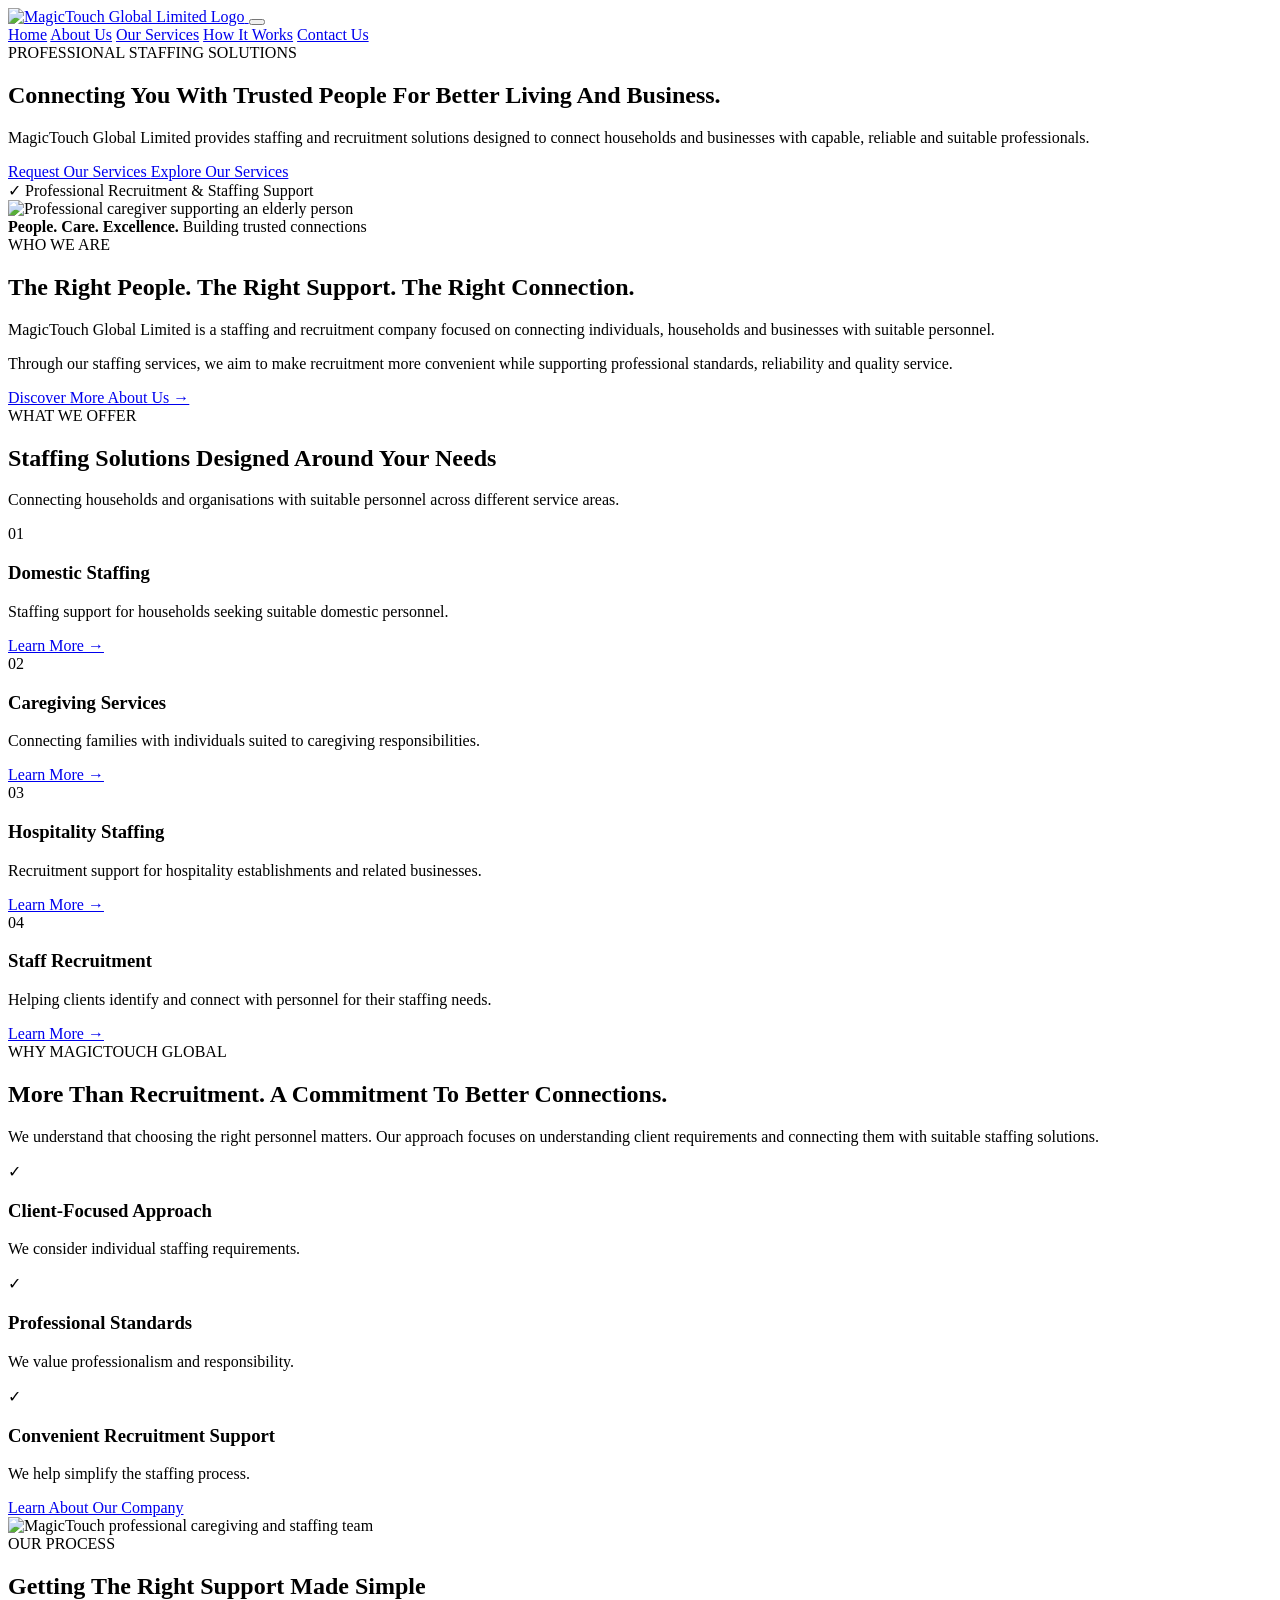
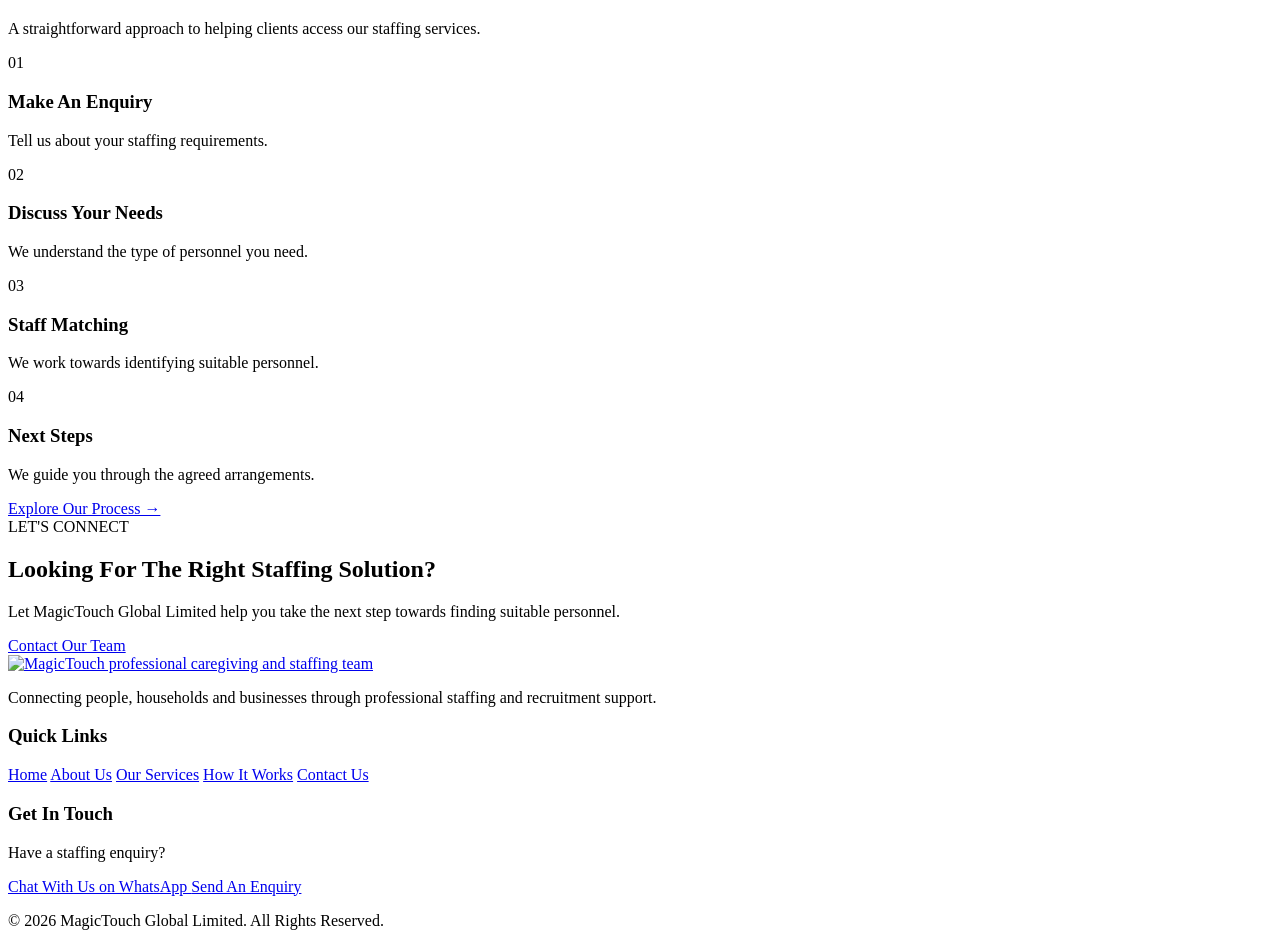
==== index.html @ 005cb858 "create index.html" ====
<!DOCTYPE html>
<html lang="en">
<head>
    <meta charset="UTF-8">
    <meta name="viewport" content="width=device-width, initial-scale=1.0">

    <meta name="description" content="MagicTouch Global Limited provides professional hospitality staffing, caregiving and domestic staffing recruitment solutions.">

    <meta name="theme-color" content="#24103D">

    <title>MagicTouch Global Limited | Professional Staffing Solutions</title>

    <link rel="stylesheet" href="css/style.css">

    <script src="js/main.js" defer></script>
</head>

<body>

    <!-- HEADER -->
    <header class="site-header">
        <div class="container header-container">

            <a href="index.html" class="logo">
    <img
        src="assets/logo/289.png"
        alt="MagicTouch Global Limited Logo"
    >
            </a>
            <button class="menu-toggle"
                    id="menu-toggle"
                    aria-label="Open navigation"
                    aria-expanded="false">
                <span></span>
                <span></span>
                <span></span>
            </button>

            <nav class="main-nav" id="main-nav">
                <a href="index.html" class="active">Home</a>
                <a href="about.html">About Us</a>
                <a href="services.html">Our Services</a>
                <a href="how-it-works.html">How It Works</a>
                <a href="contact.html" class="nav-cta">Contact Us</a>
            </nav>

        </div>
    </header>


    <main>

        <!-- HERO SECTION -->
        <section class="hero">
            <div class="container hero-container">

                <div class="hero-content">

                    <span class="eyebrow">
                        PROFESSIONAL STAFFING SOLUTIONS
                    </span>

                    <h1>
                        Connecting You With
                        <span>Trusted People</span>
                        For Better Living And Business.
                    </h1>

                    <p>
                        MagicTouch Global Limited provides staffing and
                        recruitment solutions designed to connect households
                        and businesses with capable, reliable and suitable
                        professionals.
                    </p>

                    <div class="hero-actions">
                        <a href="contact.html" class="btn btn-primary">
                            Request Our Services
                        </a>

                        <a href="services.html" class="btn btn-outline">
                            Explore Our Services
                        </a>
                    </div>

                    <div class="hero-note">
                        <span class="note-icon">✓</span>
                        Professional Recruitment & Staffing Support
                    </div>

                </div>

                <div class="hero-image">
                    <img
    src="assets/images/professional-service.png"
    alt="Professional caregiver supporting an elderly person"
>
                    <div class="hero-image-label">
                        <strong>People. Care. Excellence.</strong>
                        <span>Building trusted connections</span>
                    </div>
                </div>

            </div>
        </section>


        <!-- INTRODUCTION -->
        <section class="section intro-section">
            <div class="container intro-grid">

                <div class="intro-heading">
                    <span class="section-label">WHO WE ARE</span>

                    <h2>
                        The Right People.
                        The Right Support.
                        The Right Connection.
                    </h2>
                </div>

                <div class="intro-content">

                    <p>
                        MagicTouch Global Limited is a staffing and
                        recruitment company focused on connecting individuals,
                        households and businesses with suitable personnel.
                    </p>

                    <p>
                        Through our staffing services, we aim to make
                        recruitment more convenient while supporting
                        professional standards, reliability and quality service.
                    </p>

                    <a href="about.html" class="text-link">
                        Discover More About Us →
                    </a>

                </div>

            </div>
        </section>


        <!-- SERVICES -->
        <section class="section services-section">
            <div class="container">

                <div class="section-heading">
                    <span class="section-label">WHAT WE OFFER</span>

                    <h2>
                        Staffing Solutions
                        Designed Around Your Needs
                    </h2>

                    <p>
                        Connecting households and organisations with
                        suitable personnel across different service areas.
                    </p>
                </div>

                <div class="services-grid">

                    <article class="service-card">
                        <div class="service-icon">01</div>

                        <h3>Domestic Staffing</h3>

                        <p>
                            Staffing support for households seeking
                            suitable domestic personnel.
                        </p>

                        <a href="services.html">Learn More →</a>
                    </article>

                    <article class="service-card">
                        <div class="service-icon">02</div>

                        <h3>Caregiving Services</h3>

                        <p>
                            Connecting families with individuals
                            suited to caregiving responsibilities.
                        </p>

                        <a href="services.html">Learn More →</a>
                    </article>

                    <article class="service-card">
                        <div class="service-icon">03</div>

                        <h3>Hospitality Staffing</h3>

                        <p>
                            Recruitment support for hospitality
                            establishments and related businesses.
                        </p>

                        <a href="services.html">Learn More →</a>
                    </article>

                    <article class="service-card">
                        <div class="service-icon">04</div>

                        <h3>Staff Recruitment</h3>

                        <p>
                            Helping clients identify and connect
                            with personnel for their staffing needs.
                        </p>

                        <a href="services.html">Learn More →</a>
                    </article>

                </div>

            </div>
        </section>


        <!-- WHY CHOOSE US -->
        <section class="section why-section">
            <div class="container why-grid">

                <div class="why-content">
                    <span class="section-label">WHY MAGICTOUCH GLOBAL</span>

                    <h2>
                        More Than Recruitment.
                        A Commitment To Better Connections.
                    </h2>

                    <p>
                        We understand that choosing the right personnel
                        matters. Our approach focuses on understanding
                        client requirements and connecting them with
                        suitable staffing solutions.
                    </p>

                    <div class="why-points">

                        <div class="why-point">
                            <span>✓</span>
                            <div>
                                <h3>Client-Focused Approach</h3>
                                <p>We consider individual staffing requirements.</p>
                            </div>
                        </div>

                        <div class="why-point">
                            <span>✓</span>
                            <div>
                                <h3>Professional Standards</h3>
                                <p>We value professionalism and responsibility.</p>
                            </div>
                        </div>

                        <div class="why-point">
                            <span>✓</span>
                            <div>
                                <h3>Convenient Recruitment Support</h3>
                                <p>We help simplify the staffing process.</p>
                            </div>
                        </div>

                    </div>

                    <a href="about.html" class="btn btn-primary">
                        Learn About Our Company
                    </a>

                </div>

                <div class="why-image">
                    <img
    src="assets/images/home-professional-team.png"
    alt="MagicTouch professional caregiving and staffing team"
    class="professional-service-image"
>
                </div>

            </div>
        </section>


        <!-- HOW IT WORKS -->
        <section class="section process-section">
            <div class="container">

                <div class="section-heading">
                    <span class="section-label">OUR PROCESS</span>

                    <h2>Getting The Right Support Made Simple</h2>

                    <p>
                        A straightforward approach to helping clients
                        access our staffing services.
                    </p>
                </div>

                <div class="process-grid">

                    <div class="process-card">
                        <span>01</span>
                        <h3>Make An Enquiry</h3>
                        <p>Tell us about your staffing requirements.</p>
                    </div>

                    <div class="process-card">
                        <span>02</span>
                        <h3>Discuss Your Needs</h3>
                        <p>We understand the type of personnel you need.</p>
                    </div>

                    <div class="process-card">
                        <span>03</span>
                        <h3>Staff Matching</h3>
                        <p>We work towards identifying suitable personnel.</p>
                    </div>

                    <div class="process-card">
                        <span>04</span>
                        <h3>Next Steps</h3>
                        <p>We guide you through the agreed arrangements.</p>
                    </div>

                </div>

                <div class="process-action">
                    <a href="how-it-works.html" class="text-link">
                        Explore Our Process →
                    </a>
                </div>

            </div>
        </section>


        <!-- CALL TO ACTION -->
        <section class="cta-section">
            <div class="container cta-content">

                <span class="section-label">LET'S CONNECT</span>

                <h2>
                    Looking For The Right Staffing Solution?
                </h2>

                <p>
                    Let MagicTouch Global Limited help you take
                    the next step towards finding suitable personnel.
                </p>

                <a href="contact.html" class="btn btn-gold">
                    Contact Our Team
                </a>

            </div>
        </section>

    </main>


    <!-- FOOTER -->
<footer class="site-footer">

    <div class="container footer-grid">

        <div class="footer-brand">

            <a href="index.html" class="logo footer-logo">
<img
    src="assets/images/home-professional-team.png"
    alt="MagicTouch professional caregiving and staffing team"
    class="professional-service-image"
>
                
            </a>

            <p>
                Connecting people, households and businesses
                through professional staffing and recruitment support.
            </p>

        </div>

        <div class="footer-links">
            <h3>Quick Links</h3>
            <a href="index.html">Home</a>
            <a href="about.html">About Us</a>
            <a href="services.html">Our Services</a>
            <a href="how-it-works.html">How It Works</a>
            <a href="contact.html">Contact Us</a>
        </div>

        <div class="footer-contact">
            <h3>Get In Touch</h3>

            <p>Have a staffing enquiry?</p>

            <a href="https://wa.me/2349018751587"
               target="_blank"
               rel="noopener noreferrer">
                Chat With Us on WhatsApp
            </a>

            <a href="contact.html">Send An Enquiry</a>
        </div>

    </div>

    <div class="footer-bottom">
        <div class="container">
            <p>
                © <span id="year">2026</span>
                MagicTouch Global Limited.
                All Rights Reserved.
            </p>
        </div>
    </div>

</footer>


</body>
</html>
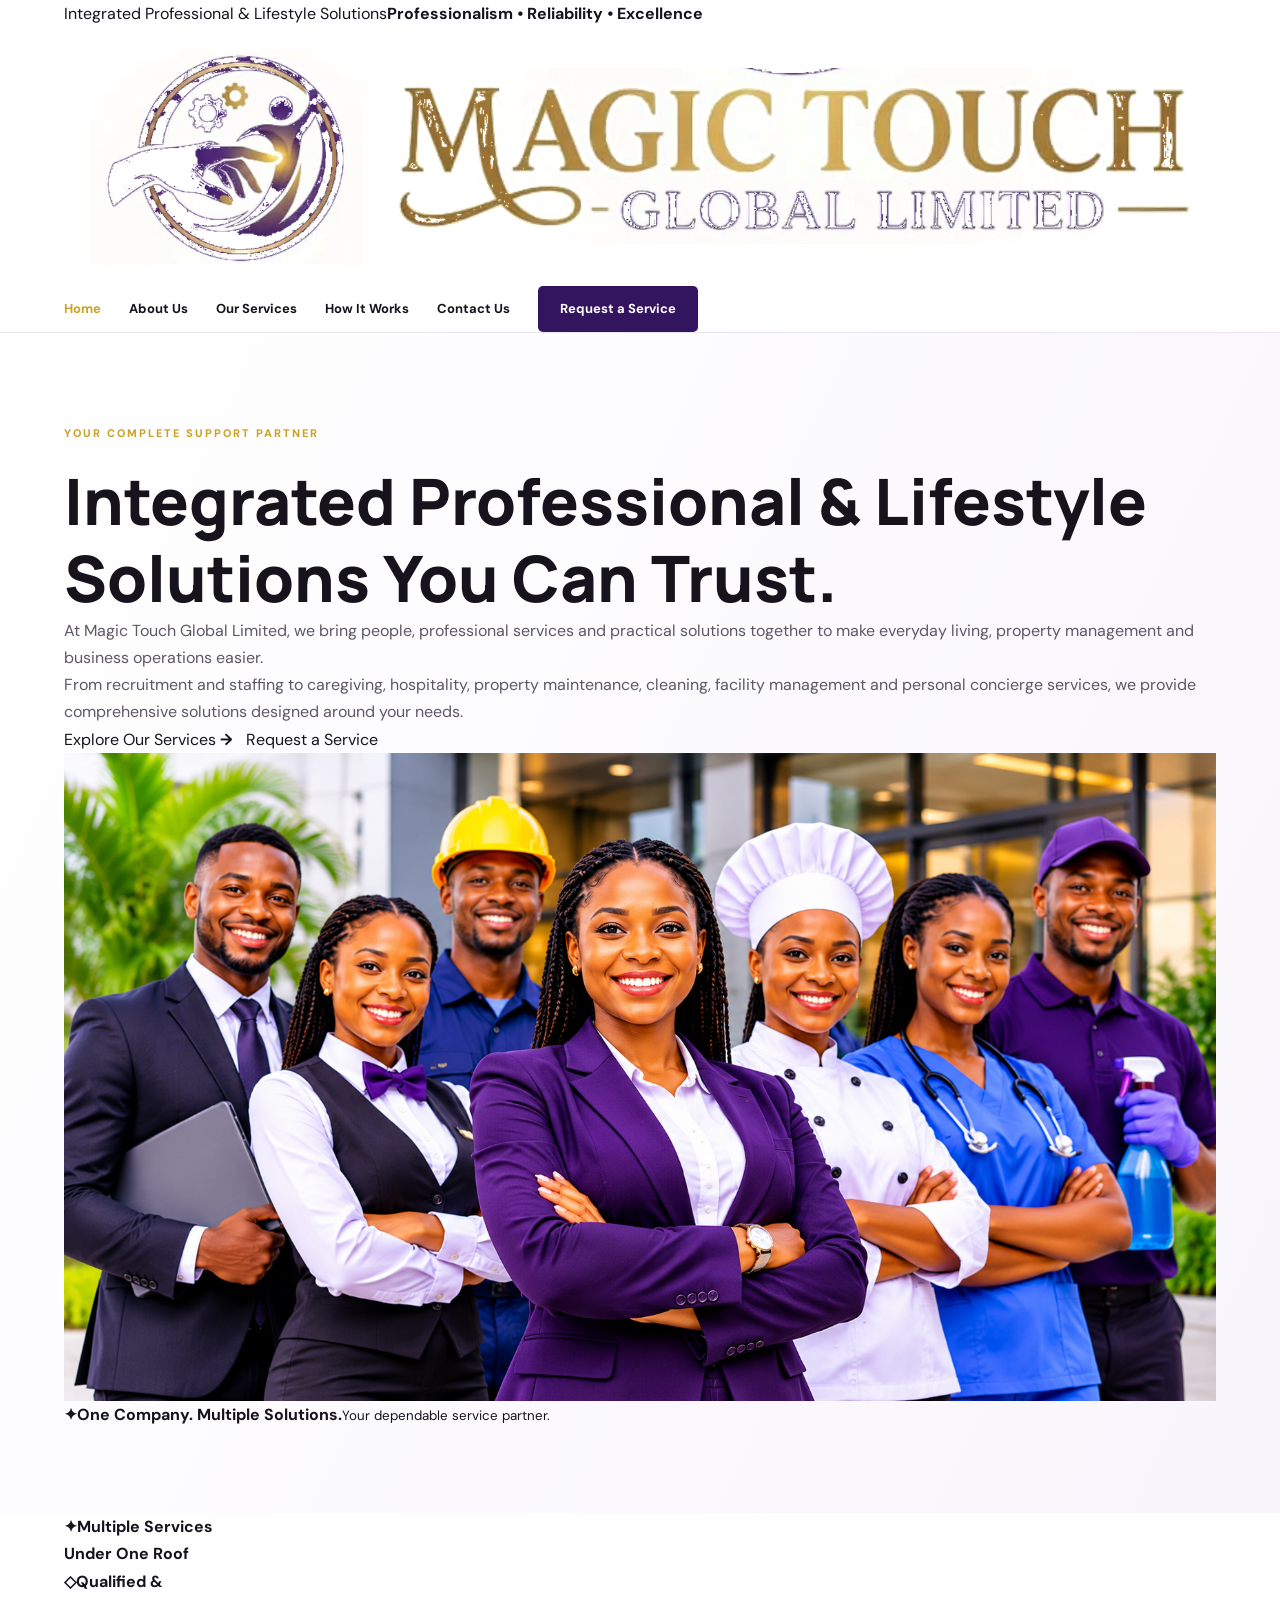
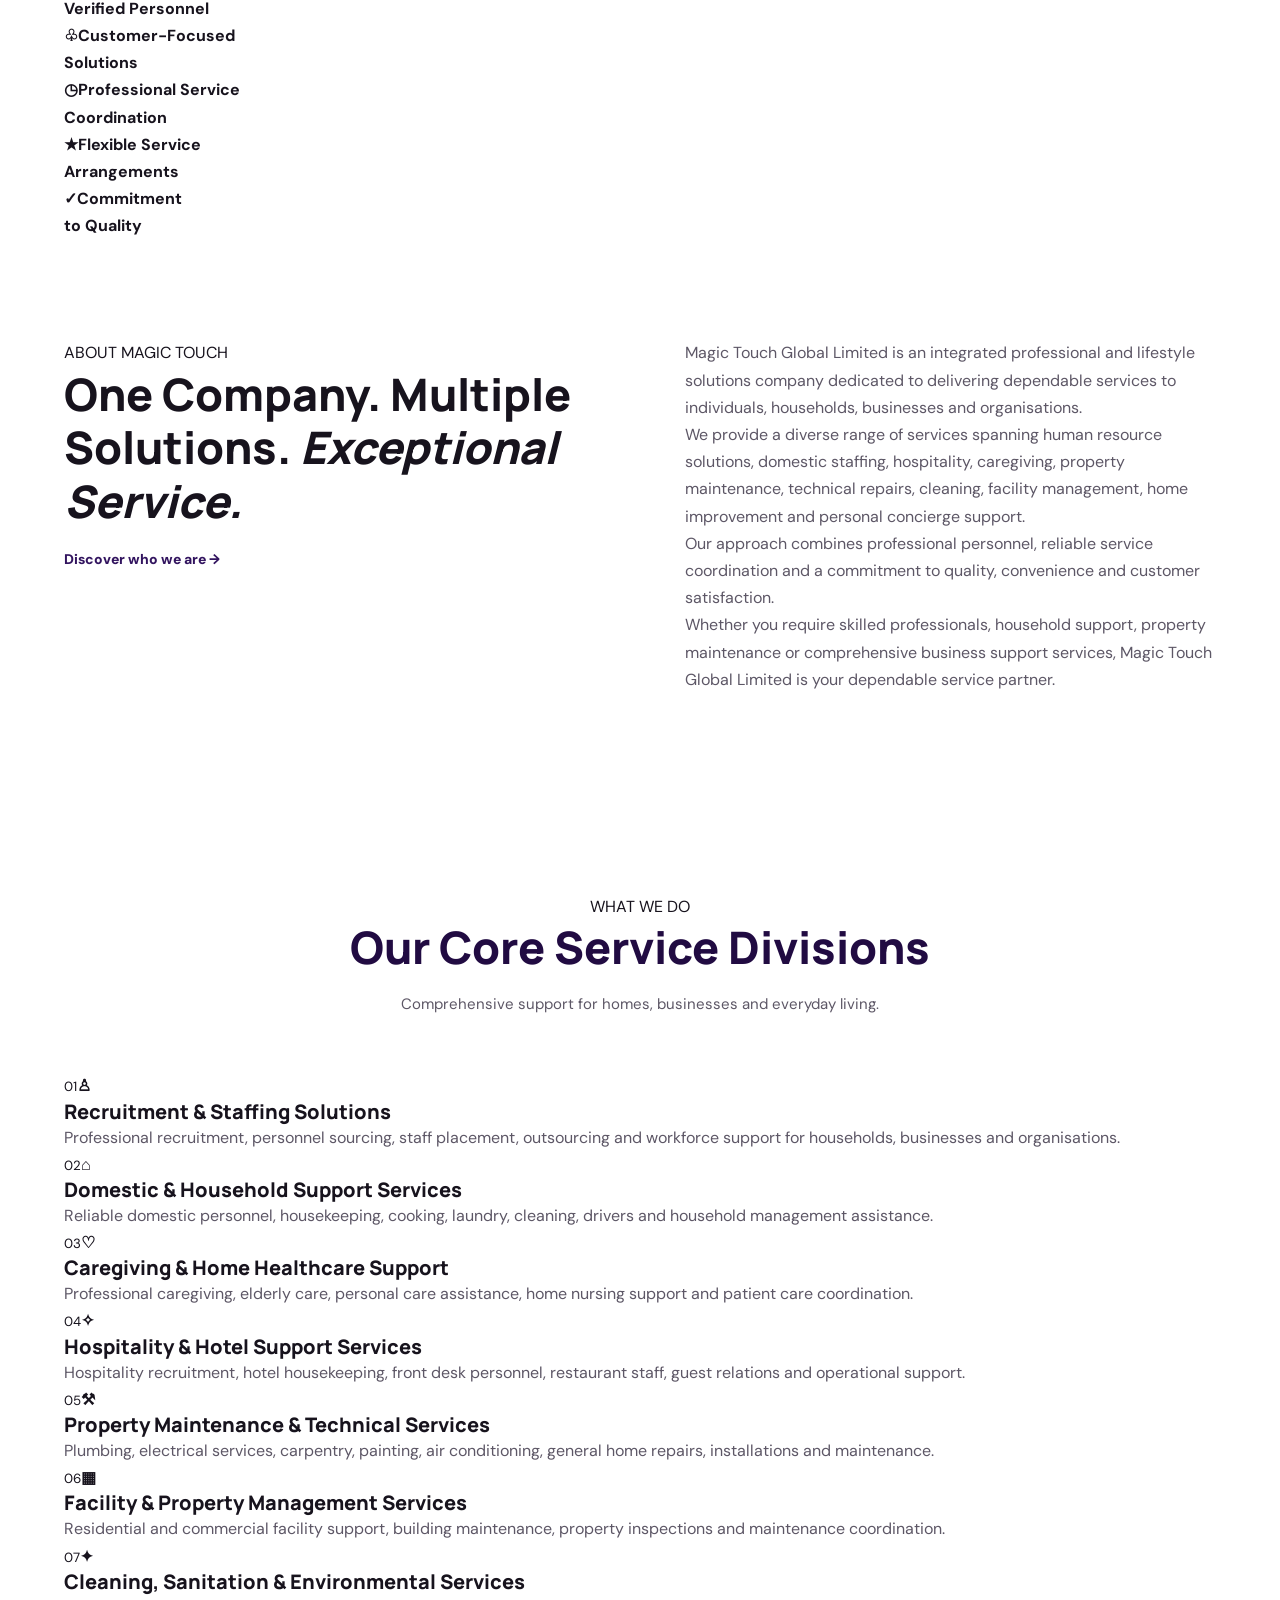
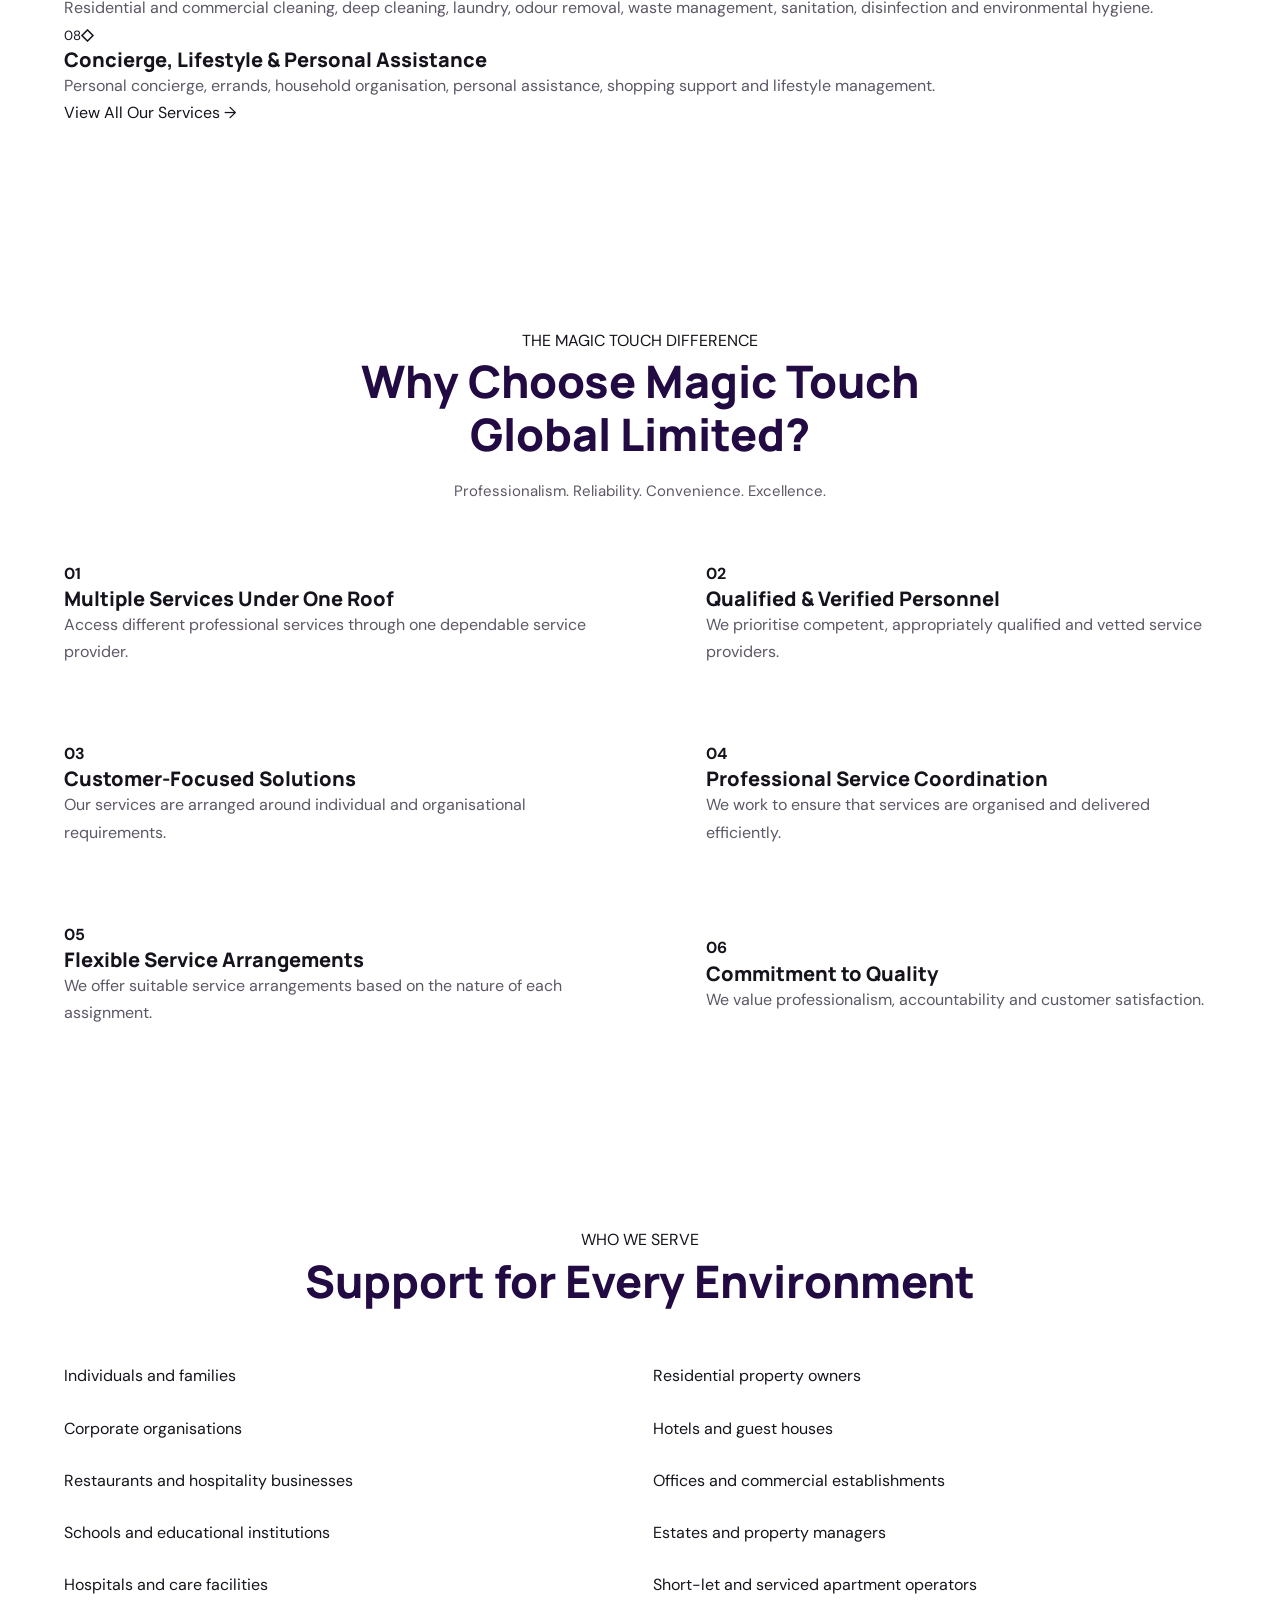
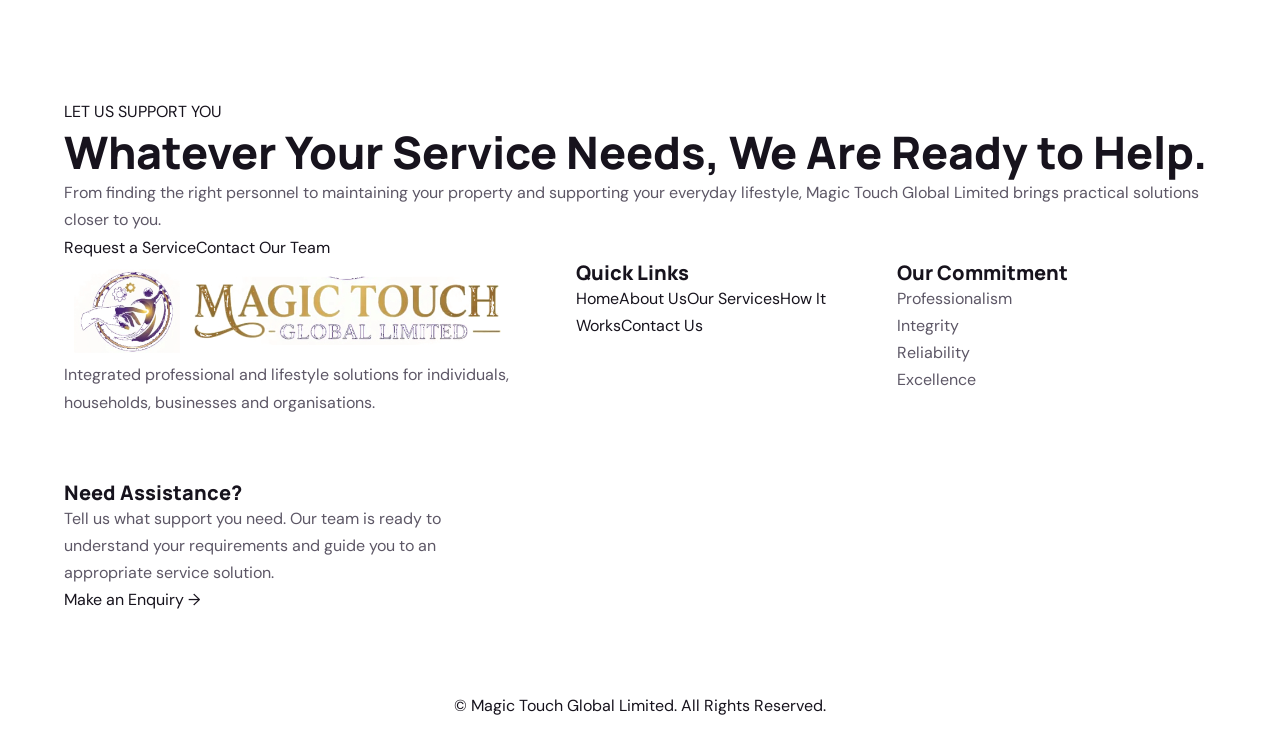
==== commit 0a5735b4: "Add files via upload" ====
--- a/index.html
+++ b/index.html
@@ -1,430 +1,82 @@
-
 <!DOCTYPE html>
 <html lang="en">
 <head>
-    <meta charset="UTF-8">
-    <meta name="viewport" content="width=device-width, initial-scale=1.0">
-
-    <meta name="description" content="MagicTouch Global Limited provides professional hospitality staffing, caregiving and domestic staffing recruitment solutions.">
-
-    <meta name="theme-color" content="#24103D">
-
-    <title>MagicTouch Global Limited | Professional Staffing Solutions</title>
-
-    <link rel="stylesheet" href="css/style.css">
-
-    <script src="js/main.js" defer></script>
+<meta charset="UTF-8">
+<meta name="viewport" content="width=device-width, initial-scale=1.0">
+<meta name="theme-color" content="#24103D">
+<meta name="description" content="Magic Touch Global Limited provides integrated professional and lifestyle solutions for homes, businesses and organisations.">
+<title>Magic Touch Global Limited | Professional & Lifestyle Solutions</title>
+<link rel="preconnect" href="https://fonts.googleapis.com">
+<link rel="preconnect" href="https://fonts.gstatic.com" crossorigin>
+<link href="https://fonts.googleapis.com/css2?family=DM+Sans:wght@400;500;600;700;800&family=Manrope:wght@400;500;600;700;800&display=swap" rel="stylesheet">
+<link rel="stylesheet" href="css/style.css">
+<script src="js/main.js" defer></script>
 </head>
-
 <body>
-
-    <!-- HEADER -->
-    <header class="site-header">
-        <div class="container header-container">
-
-            <a href="index.html" class="logo">
-    <img
-        src="assets/logo/289.png"
-        alt="MagicTouch Global Limited Logo"
-    >
-            </a>
-            <button class="menu-toggle"
-                    id="menu-toggle"
-                    aria-label="Open navigation"
-                    aria-expanded="false">
-                <span></span>
-                <span></span>
-                <span></span>
-            </button>
-
-            <nav class="main-nav" id="main-nav">
-                <a href="index.html" class="active">Home</a>
-                <a href="about.html">About Us</a>
-                <a href="services.html">Our Services</a>
-                <a href="how-it-works.html">How It Works</a>
-                <a href="contact.html" class="nav-cta">Contact Us</a>
-            </nav>
-
-        </div>
-    </header>
-
-
-    <main>
-
-        <!-- HERO SECTION -->
-        <section class="hero">
-            <div class="container hero-container">
-
-                <div class="hero-content">
-
-                    <span class="eyebrow">
-                        PROFESSIONAL STAFFING SOLUTIONS
-                    </span>
-
-                    <h1>
-                        Connecting You With
-                        <span>Trusted People</span>
-                        For Better Living And Business.
-                    </h1>
-
-                    <p>
-                        MagicTouch Global Limited provides staffing and
-                        recruitment solutions designed to connect households
-                        and businesses with capable, reliable and suitable
-                        professionals.
-                    </p>
-
-                    <div class="hero-actions">
-                        <a href="contact.html" class="btn btn-primary">
-                            Request Our Services
-                        </a>
-
-                        <a href="services.html" class="btn btn-outline">
-                            Explore Our Services
-                        </a>
-                    </div>
-
-                    <div class="hero-note">
-                        <span class="note-icon">✓</span>
-                        Professional Recruitment & Staffing Support
-                    </div>
-
-                </div>
-
-                <div class="hero-image">
-                    <img
-    src="assets/images/professional-service.png"
-    alt="Professional caregiver supporting an elderly person"
->
-                    <div class="hero-image-label">
-                        <strong>People. Care. Excellence.</strong>
-                        <span>Building trusted connections</span>
-                    </div>
-                </div>
-
-            </div>
-        </section>
-
-
-        <!-- INTRODUCTION -->
-        <section class="section intro-section">
-            <div class="container intro-grid">
-
-                <div class="intro-heading">
-                    <span class="section-label">WHO WE ARE</span>
-
-                    <h2>
-                        The Right People.
-                        The Right Support.
-                        The Right Connection.
-                    </h2>
-                </div>
-
-                <div class="intro-content">
-
-                    <p>
-                        MagicTouch Global Limited is a staffing and
-                        recruitment company focused on connecting individuals,
-                        households and businesses with suitable personnel.
-                    </p>
-
-                    <p>
-                        Through our staffing services, we aim to make
-                        recruitment more convenient while supporting
-                        professional standards, reliability and quality service.
-                    </p>
-
-                    <a href="about.html" class="text-link">
-                        Discover More About Us →
-                    </a>
-
-                </div>
-
-            </div>
-        </section>
-
-
-        <!-- SERVICES -->
-        <section class="section services-section">
-            <div class="container">
-
-                <div class="section-heading">
-                    <span class="section-label">WHAT WE OFFER</span>
-
-                    <h2>
-                        Staffing Solutions
-                        Designed Around Your Needs
-                    </h2>
-
-                    <p>
-                        Connecting households and organisations with
-                        suitable personnel across different service areas.
-                    </p>
-                </div>
-
-                <div class="services-grid">
-
-                    <article class="service-card">
-                        <div class="service-icon">01</div>
-
-                        <h3>Domestic Staffing</h3>
-
-                        <p>
-                            Staffing support for households seeking
-                            suitable domestic personnel.
-                        </p>
-
-                        <a href="services.html">Learn More →</a>
-                    </article>
-
-                    <article class="service-card">
-                        <div class="service-icon">02</div>
-
-                        <h3>Caregiving Services</h3>
-
-                        <p>
-                            Connecting families with individuals
-                            suited to caregiving responsibilities.
-                        </p>
-
-                        <a href="services.html">Learn More →</a>
-                    </article>
-
-                    <article class="service-card">
-                        <div class="service-icon">03</div>
-
-                        <h3>Hospitality Staffing</h3>
-
-                        <p>
-                            Recruitment support for hospitality
-                            establishments and related businesses.
-                        </p>
-
-                        <a href="services.html">Learn More →</a>
-                    </article>
-
-                    <article class="service-card">
-                        <div class="service-icon">04</div>
-
-                        <h3>Staff Recruitment</h3>
-
-                        <p>
-                            Helping clients identify and connect
-                            with personnel for their staffing needs.
-                        </p>
-
-                        <a href="services.html">Learn More →</a>
-                    </article>
-
-                </div>
-
-            </div>
-        </section>
-
-
-        <!-- WHY CHOOSE US -->
-        <section class="section why-section">
-            <div class="container why-grid">
-
-                <div class="why-content">
-                    <span class="section-label">WHY MAGICTOUCH GLOBAL</span>
-
-                    <h2>
-                        More Than Recruitment.
-                        A Commitment To Better Connections.
-                    </h2>
-
-                    <p>
-                        We understand that choosing the right personnel
-                        matters. Our approach focuses on understanding
-                        client requirements and connecting them with
-                        suitable staffing solutions.
-                    </p>
-
-                    <div class="why-points">
-
-                        <div class="why-point">
-                            <span>✓</span>
-                            <div>
-                                <h3>Client-Focused Approach</h3>
-                                <p>We consider individual staffing requirements.</p>
-                            </div>
-                        </div>
-
-                        <div class="why-point">
-                            <span>✓</span>
-                            <div>
-                                <h3>Professional Standards</h3>
-                                <p>We value professionalism and responsibility.</p>
-                            </div>
-                        </div>
-
-                        <div class="why-point">
-                            <span>✓</span>
-                            <div>
-                                <h3>Convenient Recruitment Support</h3>
-                                <p>We help simplify the staffing process.</p>
-                            </div>
-                        </div>
-
-                    </div>
-
-                    <a href="about.html" class="btn btn-primary">
-                        Learn About Our Company
-                    </a>
-
-                </div>
-
-                <div class="why-image">
-                    <img
-    src="assets/images/home-professional-team.png"
-    alt="MagicTouch professional caregiving and staffing team"
-    class="professional-service-image"
->
-                </div>
-
-            </div>
-        </section>
-
-
-        <!-- HOW IT WORKS -->
-        <section class="section process-section">
-            <div class="container">
-
-                <div class="section-heading">
-                    <span class="section-label">OUR PROCESS</span>
-
-                    <h2>Getting The Right Support Made Simple</h2>
-
-                    <p>
-                        A straightforward approach to helping clients
-                        access our staffing services.
-                    </p>
-                </div>
-
-                <div class="process-grid">
-
-                    <div class="process-card">
-                        <span>01</span>
-                        <h3>Make An Enquiry</h3>
-                        <p>Tell us about your staffing requirements.</p>
-                    </div>
-
-                    <div class="process-card">
-                        <span>02</span>
-                        <h3>Discuss Your Needs</h3>
-                        <p>We understand the type of personnel you need.</p>
-                    </div>
-
-                    <div class="process-card">
-                        <span>03</span>
-                        <h3>Staff Matching</h3>
-                        <p>We work towards identifying suitable personnel.</p>
-                    </div>
-
-                    <div class="process-card">
-                        <span>04</span>
-                        <h3>Next Steps</h3>
-                        <p>We guide you through the agreed arrangements.</p>
-                    </div>
-
-                </div>
-
-                <div class="process-action">
-                    <a href="how-it-works.html" class="text-link">
-                        Explore Our Process →
-                    </a>
-                </div>
-
-            </div>
-        </section>
-
-
-        <!-- CALL TO ACTION -->
-        <section class="cta-section">
-            <div class="container cta-content">
-
-                <span class="section-label">LET'S CONNECT</span>
-
-                <h2>
-                    Looking For The Right Staffing Solution?
-                </h2>
-
-                <p>
-                    Let MagicTouch Global Limited help you take
-                    the next step towards finding suitable personnel.
-                </p>
-
-                <a href="contact.html" class="btn btn-gold">
-                    Contact Our Team
-                </a>
-
-            </div>
-        </section>
-
-    </main>
-
-
-    <!-- FOOTER -->
-<footer class="site-footer">
-
-    <div class="container footer-grid">
-
-        <div class="footer-brand">
-
-            <a href="index.html" class="logo footer-logo">
-<img
-    src="assets/images/home-professional-team.png"
-    alt="MagicTouch professional caregiving and staffing team"
-    class="professional-service-image"
->
-                
-            </a>
-
-            <p>
-                Connecting people, households and businesses
-                through professional staffing and recruitment support.
-            </p>
-
-        </div>
-
-        <div class="footer-links">
-            <h3>Quick Links</h3>
-            <a href="index.html">Home</a>
-            <a href="about.html">About Us</a>
-            <a href="services.html">Our Services</a>
-            <a href="how-it-works.html">How It Works</a>
-            <a href="contact.html">Contact Us</a>
-        </div>
-
-        <div class="footer-contact">
-            <h3>Get In Touch</h3>
-
-            <p>Have a staffing enquiry?</p>
-
-            <a href="https://wa.me/2349018751587"
-               target="_blank"
-               rel="noopener noreferrer">
-                Chat With Us on WhatsApp
-            </a>
-
-            <a href="contact.html">Send An Enquiry</a>
-        </div>
-
-    </div>
-
-    <div class="footer-bottom">
-        <div class="container">
-            <p>
-                © <span id="year">2026</span>
-                MagicTouch Global Limited.
-                All Rights Reserved.
-            </p>
-        </div>
-    </div>
-
-</footer>
-
-
-</body>
-</html>
+<div class="top-bar"><div class="container top-inner"><span>Integrated Professional &amp; Lifestyle Solutions</span><strong>Professionalism <i>•</i> Reliability <i>•</i> Excellence</strong></div></div>
+<header class="site-header">
+  <div class="container header-inner">
+    <a class="brand" href="index.html"><img src="assets/logo/magictouch-horizontal-logo.png" alt="Magic Touch Global Limited"></a>
+    <button class="menu-toggle" id="menu-toggle" type="button" aria-label="Open navigation" aria-expanded="false" aria-controls="main-nav"><span></span><span></span><span></span></button>
+    <nav class="main-nav" id="main-nav" aria-label="Main navigation">
+      <a class="active" href="index.html">Home</a><a href="about.html">About Us</a><a href="services.html">Our Services</a><a href="how-it-works.html">How It Works</a><a href="contact.html">Contact Us</a><a class="nav-cta" href="contact.html">Request a Service</a>
+    </nav>
+  </div>
+</header>
+<main>
+<section class="hero"><div class="container hero-grid">
+  <div class="hero-copy">
+    <span class="eyebrow">YOUR COMPLETE SUPPORT PARTNER</span>
+    <h1>Integrated Professional &amp; Lifestyle <span>Solutions You Can Trust.</span></h1>
+    <p>At Magic Touch Global Limited, we bring people, professional services and practical solutions together to make everyday living, property management and business operations easier.</p>
+    <p>From recruitment and staffing to caregiving, hospitality, property maintenance, cleaning, facility management and personal concierge services, we provide comprehensive solutions designed around your needs.</p>
+    <div class="hero-actions"><a class="button primary" href="services.html">Explore Our Services <b>→</b></a><a class="button outline" href="contact.html">Request a Service</a></div>
+  </div>
+  <div class="hero-photo"><img src="assets/images/hero-team.png" alt="Professional team representing Magic Touch Global Limited"><div class="photo-label"><b>✦</b><span><strong>One Company. Multiple Solutions.</strong><small>Your dependable service partner.</small></span></div></div>
+</div></section>
+<section class="benefits"><div class="container benefits-grid">
+  <div><b>✦</b><strong>Multiple Services<br>Under One Roof</strong></div><div><b>◇</b><strong>Qualified &amp;<br>Verified Personnel</strong></div><div><b>♧</b><strong>Customer-Focused<br>Solutions</strong></div><div><b>◷</b><strong>Professional Service<br>Coordination</strong></div><div><b>★</b><strong>Flexible Service<br>Arrangements</strong></div><div><b>✓</b><strong>Commitment<br>to Quality</strong></div>
+</div></section>
+<section class="section intro"><div class="container intro-grid">
+  <div><span class="kicker">ABOUT MAGIC TOUCH</span><h2>One Company. Multiple Solutions. <em>Exceptional Service.</em></h2><a class="text-link" href="about.html">Discover who we are →</a></div>
+  <div class="intro-copy">
+    <p>Magic Touch Global Limited is an integrated professional and lifestyle solutions company dedicated to delivering dependable services to individuals, households, businesses and organisations.</p>
+    <p>We provide a diverse range of services spanning human resource solutions, domestic staffing, hospitality, caregiving, property maintenance, technical repairs, cleaning, facility management, home improvement and personal concierge support.</p>
+    <p>Our approach combines professional personnel, reliable service coordination and a commitment to quality, convenience and customer satisfaction.</p>
+    <p>Whether you require skilled professionals, household support, property maintenance or comprehensive business support services, Magic Touch Global Limited is your dependable service partner.</p>
+  </div>
+</div></section>
+<section class="section services"><div class="container">
+  <div class="section-heading"><span class="kicker">WHAT WE DO</span><h2>Our Core Service Divisions</h2><p>Comprehensive support for homes, businesses and everyday living.</p></div>
+  <div class="service-grid">
+    <article><small>01</small><b>♙</b><h3>Recruitment &amp; Staffing Solutions</h3><p>Professional recruitment, personnel sourcing, staff placement, outsourcing and workforce support for households, businesses and organisations.</p></article>
+    <article><small>02</small><b>⌂</b><h3>Domestic &amp; Household Support Services</h3><p>Reliable domestic personnel, housekeeping, cooking, laundry, cleaning, drivers and household management assistance.</p></article>
+    <article><small>03</small><b>♡</b><h3>Caregiving &amp; Home Healthcare Support</h3><p>Professional caregiving, elderly care, personal care assistance, home nursing support and patient care coordination.</p></article>
+    <article><small>04</small><b>✧</b><h3>Hospitality &amp; Hotel Support Services</h3><p>Hospitality recruitment, hotel housekeeping, front desk personnel, restaurant staff, guest relations and operational support.</p></article>
+    <article><small>05</small><b>⚒</b><h3>Property Maintenance &amp; Technical Services</h3><p>Plumbing, electrical services, carpentry, painting, air conditioning, general home repairs, installations and maintenance.</p></article>
+    <article><small>06</small><b>▦</b><h3>Facility &amp; Property Management Services</h3><p>Residential and commercial facility support, building maintenance, property inspections and maintenance coordination.</p></article>
+    <article><small>07</small><b>✦</b><h3>Cleaning, Sanitation &amp; Environmental Services</h3><p>Residential and commercial cleaning, deep cleaning, laundry, odour removal, waste management, sanitation, disinfection and environmental hygiene.</p></article>
+    <article><small>08</small><b>◇</b><h3>Concierge, Lifestyle &amp; Personal Assistance</h3><p>Personal concierge, errands, household organisation, personal assistance, shopping support and lifestyle management.</p></article>
+  </div><div class="center"><a class="button primary" href="services.html">View All Our Services →</a></div>
+</div></section>
+<section class="section why"><div class="container"><div class="section-heading"><span class="kicker">THE MAGIC TOUCH DIFFERENCE</span><h2>Why Choose Magic Touch Global Limited?</h2><p class="gold-text">Professionalism. Reliability. Convenience. Excellence.</p></div>
+<div class="why-grid">
+  <article><b>01</b><h3>Multiple Services Under One Roof</h3><p>Access different professional services through one dependable service provider.</p></article>
+  <article><b>02</b><h3>Qualified &amp; Verified Personnel</h3><p>We prioritise competent, appropriately qualified and vetted service providers.</p></article>
+  <article><b>03</b><h3>Customer-Focused Solutions</h3><p>Our services are arranged around individual and organisational requirements.</p></article>
+  <article><b>04</b><h3>Professional Service Coordination</h3><p>We work to ensure that services are organised and delivered efficiently.</p></article>
+  <article><b>05</b><h3>Flexible Service Arrangements</h3><p>We offer suitable service arrangements based on the nature of each assignment.</p></article>
+  <article><b>06</b><h3>Commitment to Quality</h3><p>We value professionalism, accountability and customer satisfaction.</p></article>
+</div></div></section>
+<section class="section audience"><div class="container"><div class="section-heading"><span class="kicker">WHO WE SERVE</span><h2>Support for Every Environment</h2></div>
+<div class="audience-grid"><div>Individuals and families</div><div>Residential property owners</div><div>Corporate organisations</div><div>Hotels and guest houses</div><div>Restaurants and hospitality businesses</div><div>Offices and commercial establishments</div><div>Schools and educational institutions</div><div>Estates and property managers</div><div>Hospitals and care facilities</div><div>Short-let and serviced apartment operators</div></div>
+</div></section>
+<section class="final-cta"><div class="container cta-inner"><div><span class="kicker">LET US SUPPORT YOU</span><h2>Whatever Your Service Needs, We Are Ready to Help.</h2><p>From finding the right personnel to maintaining your property and supporting your everyday lifestyle, Magic Touch Global Limited brings practical solutions closer to you.</p></div><div class="cta-buttons"><a class="button gold" href="contact.html">Request a Service</a><a class="button light-outline" href="contact.html">Contact Our Team</a></div></div></section>
+</main>
+<footer class="footer"><div class="container footer-grid">
+  <div><img class="footer-logo" src="assets/logo/magictouch-horizontal-logo.png" alt="Magic Touch Global Limited"><p>Integrated professional and lifestyle solutions for individuals, households, businesses and organisations.</p></div>
+  <div><h3>Quick Links</h3><a href="index.html">Home</a><a href="about.html">About Us</a><a href="services.html">Our Services</a><a href="how-it-works.html">How It Works</a><a href="contact.html">Contact Us</a></div>
+  <div><h3>Our Commitment</h3><p>Professionalism</p><p>Integrity</p><p>Reliability</p><p>Excellence</p></div>
+  <div><h3>Need Assistance?</h3><p>Tell us what support you need. Our team is ready to understand your requirements and guide you to an appropriate service solution.</p><a class="footer-link" href="contact.html">Make an Enquiry →</a></div>
+</div><div class="footer-bottom"><div class="container">© <span id="current-year"></span> Magic Touch Global Limited. All Rights Reserved.</div></div></footer>
+</body></html>
--- a/css/style.css
+++ b/css/style.css
@@ -0,0 +1,1885 @@
+
+/* =====================================================
+   MAGICTOUCH GLOBAL LIMITED
+   PREMIUM CORPORATE WEBSITE
+   COMPLETE RESPONSIVE STYLESHEET
+===================================================== */
+
+
+/* 1. GLOBAL DESIGN SYSTEM */
+
+@import url('https://fonts.googleapis.com/css2?family=DM+Sans:wght@400;500;600;700;800&family=Manrope:wght@400;500;600;700;800&display=swap');
+
+:root {
+    --purple: #32145f;
+    --purple-dark: #210b42;
+    --purple-light: #4b2878;
+
+    --gold: #c9a227;
+    --gold-light: #e4c66b;
+
+    --white: #ffffff;
+    --off-white: #f8f7fa;
+
+    --black: #17131d;
+    --text: #5d5766;
+    --border: #e9e4ef;
+
+    --container: 1180px;
+
+    --shadow:
+        0 15px 45px rgba(33, 11, 66, 0.09);
+
+    --transition: 0.3s ease;
+}
+
+
+/* 2. RESET */
+
+* {
+    margin: 0;
+    padding: 0;
+    box-sizing: border-box;
+}
+
+html {
+    scroll-behavior: smooth;
+    scroll-padding-top: 100px;
+}
+
+body {
+    font-family: 'DM Sans', sans-serif;
+    color: var(--black);
+    background: var(--white);
+    line-height: 1.7;
+    overflow-x: hidden;
+}
+
+img {
+    max-width: 100%;
+    display: block;
+}
+
+a {
+    color: inherit;
+    text-decoration: none;
+}
+
+button,
+input,
+textarea,
+select {
+    font: inherit;
+}
+
+button {
+    cursor: pointer;
+}
+
+.container {
+    width: min(90%, var(--container));
+    margin: 0 auto;
+}
+
+.section {
+    padding: 100px 0;
+}
+
+
+/* 3. TYPOGRAPHY */
+
+h1,
+h2,
+h3,
+h4 {
+    font-family: 'Manrope', sans-serif;
+    line-height: 1.2;
+    font-weight: 800;
+}
+
+h1 {
+    font-size: clamp(2.5rem, 5vw, 4.5rem);
+}
+
+h2 {
+    font-size: clamp(2rem, 3.5vw, 3rem);
+}
+
+h3 {
+    font-size: 1.25rem;
+}
+
+p {
+    color: var(--text);
+}
+
+
+/* 4. HEADER */
+
+.site-header {
+    width: 100%;
+    background: var(--white);
+    position: sticky;
+    top: 0;
+    z-index: 1000;
+    border-bottom: 1px solid var(--border);
+}
+
+.header-container {
+    min-height: 88px;
+    display: flex;
+    align-items: center;
+    justify-content: space-between;
+    gap: 25px;
+}
+
+.logo {
+    display: inline-flex;
+    align-items: center;
+    gap: 12px;
+    flex-shrink: 0;
+}
+
+.logo-mark {
+    width: 48px;
+    height: 48px;
+    border-radius: 12px;
+    background: var(--purple);
+    color: var(--gold-light);
+    display: grid;
+    place-items: center;
+    font-size: 18px;
+    font-weight: 800;
+}
+
+.logo-text {
+    display: flex;
+    flex-direction: column;
+    line-height: 1.3;
+}
+
+.logo-text strong {
+    font-size: 15px;
+    letter-spacing: 1px;
+    color: var(--purple);
+}
+
+.logo-text small {
+    font-size: 10px;
+    letter-spacing: 2px;
+    color: var(--gold);
+    font-weight: 700;
+}
+
+.main-nav {
+    display: flex;
+    align-items: center;
+    gap: 28px;
+}
+
+.main-nav a {
+    font-size: 13px;
+    font-weight: 700;
+    color: var(--black);
+    transition: var(--transition);
+}
+
+.main-nav a:hover,
+.main-nav a.active {
+    color: var(--gold);
+}
+
+.main-nav .nav-cta {
+    background: var(--purple);
+    color: var(--white);
+    padding: 12px 22px;
+    border-radius: 5px;
+}
+
+.main-nav .nav-cta:hover {
+    background: var(--gold);
+    color: var(--purple-dark);
+}
+
+.menu-toggle {
+    display: none;
+    width: 44px;
+    height: 44px;
+    border: 1px solid var(--border);
+    background: var(--white);
+    border-radius: 6px;
+    flex-direction: column;
+    justify-content: center;
+    align-items: center;
+    gap: 5px;
+}
+
+.menu-toggle span {
+    width: 20px;
+    height: 2px;
+    background: var(--purple);
+}
+
+
+/* 5. BUTTONS */
+
+.btn {
+    display: inline-flex;
+    align-items: center;
+    justify-content: center;
+    padding: 15px 25px;
+    border-radius: 5px;
+    font-size: 13px;
+    font-weight: 700;
+    transition: var(--transition);
+    text-align: center;
+    border: 1px solid transparent;
+}
+
+.btn-primary {
+    background: var(--purple);
+    color: var(--white);
+}
+
+.btn-primary:hover {
+    background: var(--purple-dark);
+    transform: translateY(-3px);
+}
+
+.btn-outline {
+    border-color: var(--purple);
+    color: var(--purple);
+    background: transparent;
+}
+
+.btn-outline:hover {
+    background: var(--purple);
+    color: var(--white);
+}
+
+.btn-gold {
+    background: var(--gold);
+    color: var(--purple-dark);
+}
+
+.btn-gold:hover {
+    background: var(--gold-light);
+    transform: translateY(-3px);
+}
+
+.text-link {
+    display: inline-block;
+    color: var(--purple);
+    font-size: 14px;
+    font-weight: 800;
+    margin-top: 20px;
+    transition: var(--transition);
+}
+
+.text-link:hover {
+    color: var(--gold);
+    transform: translateX(4px);
+}
+
+
+/* 6. HERO SECTION */
+
+.hero {
+    background:
+        linear-gradient(
+            115deg,
+            #ffffff 0%,
+            #f8f5fc 100%
+        );
+    padding: 85px 0;
+}
+
+.hero-container {
+    display: grid;
+    grid-template-columns: 1.05fr 0.95fr;
+    align-items: center;
+    gap: 65px;
+}
+
+.eyebrow,
+.section-label {
+    display: inline-block;
+    color: var(--gold);
+    font-size: 11px;
+    font-weight: 800;
+    letter-spacing: 2px;
+    margin-bottom: 20px;
+}
+
+.hero-content h1 {
+    color: var(--purple-dark);
+    margin-bottom: 24px;
+}
+
+.hero-content h1 span {
+    color: var(--gold);
+    display: inline;
+}
+
+.hero-content > p {
+    font-size: 16px;
+    max-width: 550px;
+    margin-bottom: 30px;
+}
+
+.hero-actions {
+    display: flex;
+    flex-wrap: wrap;
+    gap: 14px;
+}
+
+.hero-note {
+    display: flex;
+    align-items: center;
+    gap: 10px;
+    margin-top: 32px;
+    font-size: 12px;
+    color: var(--purple);
+    font-weight: 700;
+}
+
+.note-icon {
+    width: 23px;
+    height: 23px;
+    display: grid;
+    place-items: center;
+    background: #e9e1f2;
+    color: var(--purple);
+    border-radius: 50%;
+}
+
+.hero-image {
+    position: relative;
+    min-height: 480px;
+}
+
+.hero-image > img {
+    width: 100%;
+    height: 480px;
+    object-fit: cover;
+    border-radius: 12px;
+    background: #e9e1f2;
+}
+
+.hero-image-label {
+    position: absolute;
+    bottom: 25px;
+    left: -25px;
+    background: var(--purple);
+    color: var(--white);
+    padding: 20px 25px;
+    border-left: 4px solid var(--gold);
+    box-shadow: var(--shadow);
+}
+
+.hero-image-label strong,
+.hero-image-label span {
+    display: block;
+}
+
+.hero-image-label strong {
+    font-size: 15px;
+}
+
+.hero-image-label span {
+    color: #ded4e9;
+    font-size: 12px;
+    margin-top: 5px;
+}
+
+
+/* 7. INTRODUCTION */
+
+.intro-section {
+    background: var(--white);
+}
+
+.intro-grid {
+    display: grid;
+    grid-template-columns: 1fr 1fr;
+    gap: 90px;
+    align-items: start;
+}
+
+.intro-heading h2 {
+    color: var(--purple-dark);
+    max-width: 500px;
+}
+
+.intro-content p {
+    font-size: 15px;
+    margin-bottom: 18px;
+}
+
+
+/* 8. SECTION HEADINGS */
+
+.section-heading {
+    max-width: 680px;
+    margin: 0 auto 55px;
+    text-align: center;
+}
+
+.section-heading h2 {
+    color: var(--purple-dark);
+    margin-bottom: 18px;
+}
+
+.section-heading p {
+    font-size: 15px;
+}
+
+
+/* 9. SERVICES */
+
+.services-section {
+    background: var(--off-white);
+}
+
+.services-grid {
+    display: grid;
+    grid-template-columns: repeat(4, 1fr);
+    gap: 22px;
+}
+
+.service-card {
+    background: var(--white);
+    padding: 32px 25px;
+    border: 1px solid var(--border);
+    border-radius: 8px;
+    transition: var(--transition);
+}
+
+.service-card:hover {
+    transform: translateY(-8px);
+    border-color: var(--gold);
+    box-shadow: var(--shadow);
+}
+
+.service-icon {
+    width: 48px;
+    height: 48px;
+    background: #f4edf9;
+    color: var(--gold);
+    display: grid;
+    place-items: center;
+    border-radius: 7px;
+    font-weight: 800;
+    margin-bottom: 25px;
+}
+
+.service-card h3 {
+    color: var(--purple);
+    margin-bottom: 14px;
+}
+
+.service-card p {
+    font-size: 13px;
+    margin-bottom: 22px;
+}
+
+.service-card a {
+    font-size: 12px;
+    color: var(--gold);
+    font-weight: 800;
+}
+
+
+/* 10. WHY CHOOSE US */
+
+.why-grid {
+    display: grid;
+    grid-template-columns: 1fr 0.9fr;
+    gap: 75px;
+    align-items: center;
+}
+
+.why-content h2 {
+    color: var(--purple-dark);
+    margin-bottom: 22px;
+}
+
+.why-content > p {
+    font-size: 15px;
+    margin-bottom: 30px;
+}
+
+.why-points {
+    display: grid;
+    gap: 22px;
+    margin-bottom: 35px;
+}
+
+.why-point {
+    display: flex;
+    gap: 15px;
+    align-items: flex-start;
+}
+
+.why-point > span {
+    width: 28px;
+    height: 28px;
+    background: #f4edf9;
+    color: var(--gold);
+    border-radius: 50%;
+    display: grid;
+    place-items: center;
+    flex-shrink: 0;
+    font-weight: 800;
+}
+
+.why-point h3 {
+    color: var(--purple);
+    font-size: 15px;
+    margin-bottom: 5px;
+}
+
+.why-point p {
+    font-size: 13px;
+}
+
+.why-image img {
+    width: 100%;
+    height: 520px;
+    object-fit: cover;
+    border-radius: 10px;
+    background: #e9e1f2;
+}
+
+
+/* 11. PROCESS */
+
+.process-section {
+    background: var(--off-white);
+}
+
+.process-grid {
+    display: grid;
+    grid-template-columns: repeat(4, 1fr);
+    gap: 20px;
+}
+
+.process-card {
+    background: var(--white);
+    padding: 30px 24px;
+    border-radius: 7px;
+    border-bottom: 3px solid var(--gold);
+}
+
+.process-card > span {
+    color: var(--gold);
+    font-size: 28px;
+    font-weight: 800;
+}
+
+.process-card h3 {
+    color: var(--purple);
+    margin: 15px 0;
+}
+
+.process-card p {
+    font-size: 13px;
+}
+
+.process-action {
+    text-align: center;
+    margin-top: 35px;
+}
+
+
+/* 12. CALL TO ACTION */
+
+.cta-section {
+    background:
+        linear-gradient(
+            120deg,
+            var(--purple-dark),
+            var(--purple)
+        );
+    padding: 85px 0;
+    text-align: center;
+}
+
+.cta-content {
+    max-width: 750px;
+}
+
+.cta-content h2 {
+    color: var(--white);
+    margin-bottom: 20px;
+}
+
+.cta-content p {
+    color: #ded4e9;
+    font-size: 15px;
+    margin-bottom: 30px;
+}
+
+
+/* 13. FOOTER */
+
+.site-footer {
+    background: #170b27;
+    color: var(--white);
+    padding-top: 75px;
+}
+
+.footer-grid {
+    display: grid;
+    grid-template-columns: 1.4fr 0.8fr 1fr;
+    gap: 65px;
+    padding-bottom: 55px;
+}
+
+.footer-logo .logo-mark {
+    background: var(--gold);
+    color: var(--purple-dark);
+}
+
+.footer-logo .logo-text strong {
+    color: var(--white);
+}
+
+.footer-logo .logo-text small {
+    color: var(--gold);
+}
+
+.footer-brand p {
+    color: #c2b8cf;
+    font-size: 13px;
+    margin-top: 22px;
+    max-width: 340px;
+}
+
+.footer-links,
+.footer-contact {
+    display: flex;
+    flex-direction: column;
+    align-items: flex-start;
+    gap: 13px;
+}
+
+.footer-links h3,
+.footer-contact h3 {
+    color: var(--gold);
+    margin-bottom: 10px;
+}
+
+.footer-links a,
+.footer-contact a,
+.footer-contact p {
+    color: #c2b8cf;
+    font-size: 13px;
+    transition: var(--transition);
+}
+
+.footer-links a:hover,
+.footer-contact a:hover {
+    color: var(--gold);
+}
+
+.footer-bottom {
+    border-top: 1px solid rgba(255,255,255,0.12);
+    padding: 22px 0;
+    text-align: center;
+}
+
+.footer-bottom p {
+    color: #b6aabd;
+    font-size: 12px;
+}
+
+
+/* 14. ANIMATIONS */
+
+@keyframes fadeUp {
+    from {
+        opacity: 0;
+        transform: translateY(25px);
+    }
+
+    to {
+        opacity: 1;
+        transform: translateY(0);
+    }
+}
+
+.hero-content {
+    animation: fadeUp 0.8s ease both;
+}
+
+.hero-image {
+    animation: fadeUp 1s ease both;
+}
+
+
+/* 15. TABLET RESPONSIVENESS */
+
+@media (max-width: 1000px) {
+
+    .main-nav {
+        gap: 15px;
+    }
+
+    .main-nav a {
+        font-size: 12px;
+    }
+
+    .hero-container {
+        gap: 35px;
+    }
+
+    .services-grid,
+    .process-grid {
+        grid-template-columns: repeat(2, 1fr);
+    }
+
+    .intro-grid,
+    .why-grid {
+        gap: 40px;
+    }
+
+    .footer-grid {
+        gap: 35px;
+    }
+
+}
+
+
+/* 16. MOBILE NAVIGATION */
+
+@media (max-width: 768px) {
+
+    .section {
+        padding: 70px 0;
+    }
+
+    .header-container {
+        min-height: 75px;
+    }
+
+    .menu-toggle {
+        display: flex;
+    }
+
+    .main-nav {
+        position: absolute;
+        top: 75px;
+        left: 0;
+        width: 100%;
+        background: var(--white);
+        padding: 20px 5%;
+        display: none;
+        flex-direction: column;
+        align-items: stretch;
+        gap: 0;
+        box-shadow: var(--shadow);
+        border-top: 1px solid var(--border);
+    }
+
+    .main-nav.active {
+        display: flex;
+    }
+
+    .main-nav a {
+        padding: 13px 5px;
+        font-size: 14px;
+    }
+
+    .main-nav .nav-cta {
+        text-align: center;
+        margin-top: 10px;
+    }
+
+    .hero {
+        padding: 65px 0;
+    }
+
+    .hero-container {
+        grid-template-columns: 1fr;
+        gap: 45px;
+    }
+
+    .hero-image,
+    .hero-image > img {
+        min-height: 350px;
+        height: 350px;
+    }
+
+    .hero-image-label {
+        left: 12px;
+        bottom: 15px;
+    }
+
+    .intro-grid,
+    .why-grid {
+        grid-template-columns: 1fr;
+        gap: 30px;
+    }
+
+    .why-image img {
+        height: 380px;
+    }
+
+    .footer-grid {
+        grid-template-columns: 1fr 1fr;
+    }
+
+    .footer-brand {
+        grid-column: 1 / -1;
+    }
+
+}
+
+
+/* 17. SMALL MOBILE DEVICES */
+
+@media (max-width: 480px) {
+
+    .container {
+        width: 90%;
+    }
+
+    .section {
+        padding: 60px 0;
+    }
+
+    .logo-mark {
+        width: 42px;
+        height: 42px;
+    }
+
+    .logo-text strong {
+        font-size: 13px;
+    }
+
+    .logo-text small {
+        font-size: 9px;
+    }
+
+    .hero-content h1 {
+        font-size: 36px;
+    }
+
+    .hero-content > p {
+        font-size: 14px;
+    }
+
+    .hero-actions {
+        flex-direction: column;
+    }
+
+    .hero-actions .btn {
+        width: 100%;
+    }
+
+    .hero-image,
+    .hero-image > img {
+        height: 300px;
+        min-height: 300px;
+    }
+
+    .services-grid,
+    .process-grid {
+        grid-template-columns: 1fr;
+    }
+
+    .service-card,
+    .process-card {
+        padding: 28px 23px;
+    }
+
+    .footer-grid {
+        grid-template-columns: 1fr;
+        gap: 35px;
+    }
+
+    .footer-brand {
+        grid-column: auto;
+    }
+
+    .cta-section {
+        padding: 65px 0;
+    }
+
+    .hero-image-label {
+        padding: 15px;
+    }
+
+}
+
+/* =====================================================
+   ABOUT US PAGE
+===================================================== */
+
+
+/* PAGE HERO */
+
+.page-hero {
+    background:
+        linear-gradient(
+            120deg,
+            #210b42,
+            #32145f
+        );
+    padding: 100px 0;
+    text-align: center;
+}
+
+.page-hero-content {
+    max-width: 850px;
+}
+
+.page-hero h1 {
+    color: var(--white);
+    font-size: clamp(2.3rem, 5vw, 3.8rem);
+    margin-bottom: 22px;
+}
+
+.page-hero p {
+    color: #ded4e9;
+    max-width: 650px;
+    margin: 0 auto;
+    font-size: 16px;
+}
+
+.breadcrumb {
+    display: flex;
+    justify-content: center;
+    gap: 12px;
+    margin-top: 30px;
+    font-size: 13px;
+    color: var(--gold);
+}
+
+.breadcrumb a {
+    color: var(--white);
+}
+
+
+/* ABOUT INTRODUCTION */
+
+.about-intro-grid {
+    display: grid;
+    grid-template-columns: 0.95fr 1.05fr;
+    gap: 75px;
+    align-items: center;
+}
+
+.about-image img {
+    width: 100%;
+    height: 530px;
+    object-fit: cover;
+    border-radius: 10px;
+    background: #e9e1f2;
+}
+
+.about-content h2 {
+    color: var(--purple-dark);
+    margin-bottom: 25px;
+}
+
+.about-content p {
+    font-size: 14px;
+    margin-bottom: 18px;
+}
+
+
+/* MISSION AND VISION */
+
+.mission-section {
+    background: var(--off-white);
+}
+
+.mission-grid {
+    display: grid;
+    grid-template-columns: repeat(2, 1fr);
+    gap: 28px;
+}
+
+.mission-card {
+    background: var(--white);
+    padding: 45px 38px;
+    border-radius: 8px;
+    border-bottom: 4px solid var(--gold);
+    box-shadow: var(--shadow);
+    transition: var(--transition);
+}
+
+.mission-card:hover {
+    transform: translateY(-6px);
+}
+
+.mission-number {
+    font-size: 38px;
+    color: var(--gold);
+    font-weight: 800;
+    margin-bottom: 20px;
+}
+
+.mission-card h3 {
+    color: var(--purple);
+    font-size: 24px;
+    margin-bottom: 18px;
+}
+
+.mission-card p {
+    font-size: 14px;
+    line-height: 1.9;
+}
+
+
+/* CORE VALUES */
+
+.values-section {
+    background: var(--white);
+}
+
+.values-grid {
+    display: grid;
+    grid-template-columns: repeat(4, 1fr);
+    gap: 20px;
+}
+
+.value-card {
+    padding: 30px 24px;
+    background: var(--off-white);
+    border: 1px solid var(--border);
+    border-radius: 8px;
+    transition: var(--transition);
+}
+
+.value-card:hover {
+    background: var(--purple);
+    transform: translateY(-6px);
+}
+
+.value-card > span {
+    display: block;
+    font-size: 28px;
+    font-weight: 800;
+    color: var(--gold);
+    margin-bottom: 25px;
+}
+
+.value-card h3 {
+    color: var(--purple);
+    margin-bottom: 13px;
+    font-size: 17px;
+}
+
+.value-card p {
+    font-size: 13px;
+}
+
+.value-card:hover h3 {
+    color: var(--white);
+}
+
+.value-card:hover p {
+    color: #ded4e9;
+}
+
+
+/* COMPANY APPROACH */
+
+.about-approach {
+    background: var(--off-white);
+}
+
+.approach-grid {
+    display: grid;
+    grid-template-columns: 1fr 0.9fr;
+    gap: 70px;
+    align-items: center;
+}
+
+.approach-grid h2 {
+    color: var(--purple-dark);
+    margin-bottom: 22px;
+}
+
+.approach-grid p {
+    font-size: 14px;
+    margin-bottom: 18px;
+}
+
+.approach-image img {
+    width: 100%;
+    height: 470px;
+    object-fit: cover;
+    border-radius: 10px;
+    background: #e9e1f2;
+}
+
+
+/* ABOUT PAGE TABLET */
+
+@media (max-width: 1000px) {
+
+    .about-intro-grid,
+    .approach-grid {
+        gap: 40px;
+    }
+
+    .values-grid {
+        grid-template-columns: repeat(2, 1fr);
+    }
+
+}
+
+
+/* ABOUT PAGE MOBILE */
+
+@media (max-width: 768px) {
+
+    .page-hero {
+        padding: 75px 0;
+    }
+
+    .page-hero h1 {
+        font-size: 35px;
+    }
+
+    .about-intro-grid,
+    .approach-grid {
+        grid-template-columns: 1fr;
+        gap: 35px;
+    }
+
+    .about-image img {
+        height: 350px;
+    }
+
+    .approach-image img {
+        height: 350px;
+    }
+
+    .mission-grid {
+        grid-template-columns: 1fr;
+    }
+
+    .mission-card {
+        padding: 32px 25px;
+    }
+
+}
+
+
+@media (max-width: 480px) {
+
+    .page-hero h1 {
+        font-size: 30px;
+    }
+
+    .page-hero p {
+        font-size: 14px;
+    }
+
+    .values-grid {
+        grid-template-columns: 1fr;
+    }
+
+    .about-image img,
+    .approach-image img {
+        height: 290px;
+    }
+
+}
+
+/* =========================================
+   MAGICTOUCH GLOBAL — SERVICES PAGE
+========================================= */
+
+.services-intro-content {
+    max-width: 780px;
+    margin: 0 auto;
+    text-align: center;
+}
+
+.services-intro-content h2 {
+    margin: 14px 0 18px;
+    font-size: clamp(30px, 4vw, 43px);
+    line-height: 1.2;
+    color: var(--dark-purple);
+}
+
+.services-intro-content p {
+    max-width: 680px;
+    margin: 0 auto;
+    color: var(--text-muted);
+    line-height: 1.8;
+}
+
+.services-list-section {
+    background: var(--off-white);
+}
+
+.services-list-grid {
+    display: grid;
+    grid-template-columns: repeat(2, minmax(0, 1fr));
+    gap: 26px;
+}
+
+.service-detail-card {
+    position: relative;
+    padding: 38px;
+    background: var(--white);
+    border: 1px solid rgba(50, 20, 95, 0.09);
+    border-radius: 12px;
+    transition: transform 0.3s ease, box-shadow 0.3s ease;
+}
+
+.service-detail-card:hover {
+    transform: translateY(-6px);
+    box-shadow: 0 16px 38px rgba(33, 11, 66, 0.09);
+}
+
+.service-detail-icon {
+    display: flex;
+    align-items: center;
+    justify-content: center;
+    width: 54px;
+    height: 54px;
+    margin-bottom: 25px;
+    border-radius: 10px;
+    background: rgba(201, 162, 39, 0.14);
+    color: var(--primary);
+    font-size: 19px;
+    font-weight: 800;
+}
+
+.service-detail-card .gold-text {
+    display: inline-block;
+    margin-bottom: 10px;
+    font-size: 11px;
+    font-weight: 800;
+    letter-spacing: 1.5px;
+}
+
+.service-detail-card h3 {
+    margin-bottom: 14px;
+    color: var(--dark-purple);
+    font-size: 25px;
+    line-height: 1.3;
+}
+
+.service-detail-card p {
+    margin-bottom: 22px;
+    color: var(--text-muted);
+    font-size: 15px;
+    line-height: 1.8;
+}
+
+.service-detail-card .text-link {
+    color: var(--primary);
+    font-weight: 700;
+    text-decoration: none;
+}
+
+.service-detail-card .text-link:hover {
+    color: var(--gold);
+}
+
+.service-commitment {
+    background: var(--white);
+}
+
+.commitment-grid {
+    display: grid;
+    grid-template-columns: 1fr 1fr;
+    align-items: center;
+    gap: 55px;
+}
+
+.commitment-content h2 {
+    margin: 14px 0 20px;
+    color: var(--dark-purple);
+    font-size: clamp(30px, 4vw, 42px);
+    line-height: 1.2;
+}
+
+.commitment-content p {
+    margin-bottom: 28px;
+    color: var(--text-muted);
+    line-height: 1.8;
+}
+
+.commitment-image {
+    overflow: hidden;
+    border-radius: 14px;
+    min-height: 340px;
+}
+
+.commitment-image img {
+    display: block;
+    width: 100%;
+    height: 100%;
+    min-height: 340px;
+    object-fit: cover;
+}
+
+@media (max-width: 768px) {
+    .services-list-grid {
+        grid-template-columns: 1fr;
+        gap: 20px;
+    }
+
+    .service-detail-card {
+        padding: 30px 25px;
+    }
+
+    .commitment-grid {
+        grid-template-columns: 1fr;
+        gap: 32px;
+    }
+
+    .commitment-image,
+    .commitment-image img {
+        min-height: 280px;
+    }
+}
+
+@media (max-width: 480px) {
+    .service-detail-card {
+        padding: 25px 20px;
+    }
+
+    .service-detail-card h3 {
+        font-size: 22px;
+    }
+
+    .commitment-image,
+    .commitment-image img {
+        min-height: 230px;
+    }
+}
+
+/* =========================================
+   MAGICTOUCH GLOBAL — HOW IT WORKS PAGE
+========================================= */
+
+.process-intro-content {
+    max-width: 800px;
+    margin: 0 auto;
+    text-align: center;
+}
+
+.process-intro-content h2 {
+    margin: 14px 0 18px;
+    color: var(--dark-purple);
+    font-size: clamp(30px, 4vw, 43px);
+    line-height: 1.2;
+}
+
+.process-intro-content p {
+    max-width: 700px;
+    margin: 0 auto;
+    color: var(--text-muted);
+    line-height: 1.85;
+}
+
+.process-steps-section {
+    background: var(--off-white);
+}
+
+.process-heading {
+    max-width: 700px;
+    margin: 0 auto 45px;
+    text-align: center;
+}
+
+.process-heading h2 {
+    margin: 13px 0;
+    color: var(--dark-purple);
+    font-size: clamp(30px, 4vw, 42px);
+    line-height: 1.2;
+}
+
+.process-heading p {
+    color: var(--text-muted);
+    line-height: 1.7;
+}
+
+.process-detail-grid {
+    display: grid;
+    grid-template-columns: repeat(4, minmax(0, 1fr));
+    gap: 20px;
+}
+
+.process-detail-card {
+    position: relative;
+    padding: 30px 24px;
+    background: var(--white);
+    border: 1px solid rgba(50, 20, 95, 0.09);
+    border-radius: 12px;
+    transition: transform 0.3s ease, box-shadow 0.3s ease;
+}
+
+.process-detail-card:hover {
+    transform: translateY(-6px);
+    box-shadow: 0 15px 35px rgba(33, 11, 66, 0.08);
+}
+
+.process-step-number {
+    position: absolute;
+    top: 20px;
+    right: 22px;
+    color: rgba(50, 20, 95, 0.12);
+    font-size: 30px;
+    font-weight: 800;
+}
+
+.process-step-icon {
+    display: flex;
+    align-items: center;
+    justify-content: center;
+    width: 55px;
+    height: 55px;
+    margin-bottom: 25px;
+    border-radius: 10px;
+    background: rgba(201, 162, 39, 0.15);
+    color: var(--primary);
+    font-size: 18px;
+    font-weight: 800;
+}
+
+.process-detail-card h3 {
+    margin-bottom: 13px;
+    color: var(--dark-purple);
+    font-size: 20px;
+    line-height: 1.35;
+}
+
+.process-detail-card p {
+    color: var(--text-muted);
+    font-size: 14px;
+    line-height: 1.8;
+}
+
+.process-audience-section {
+    background: var(--white);
+}
+
+.audience-grid {
+    display: grid;
+    grid-template-columns: repeat(2, minmax(0, 1fr));
+    gap: 25px;
+}
+
+.audience-card {
+    padding: 35px;
+    border-left: 4px solid var(--gold);
+    border-radius: 8px;
+    background: var(--off-white);
+}
+
+.audience-card h3 {
+    margin-bottom: 13px;
+    color: var(--dark-purple);
+    font-size: 23px;
+}
+
+.audience-card p {
+    color: var(--text-muted);
+    line-height: 1.8;
+}
+
+@media (max-width: 1000px) {
+    .process-detail-grid {
+        grid-template-columns: repeat(2, minmax(0, 1fr));
+    }
+}
+
+@media (max-width: 768px) {
+    .process-detail-grid {
+        grid-template-columns: 1fr;
+        gap: 18px;
+    }
+
+    .process-detail-card {
+        padding: 28px 24px;
+    }
+
+    .audience-grid {
+        grid-template-columns: 1fr;
+    }
+
+    .audience-card {
+        padding: 28px 24px;
+    }
+}
+
+@media (max-width: 480px) {
+    .process-detail-card h3 {
+        font-size: 19px;
+    }
+
+    .audience-card h3 {
+        font-size: 21px;
+    }
+}
+
+/* =========================================
+   MAGICTOUCH GLOBAL — CONTACT PAGE
+========================================= */
+
+.contact-intro-content {
+    max-width: 780px;
+    margin: 0 auto;
+    text-align: center;
+}
+
+.contact-intro-content h2 {
+    margin: 14px 0 18px;
+    color: var(--dark-purple);
+    font-size: clamp(30px, 4vw, 43px);
+    line-height: 1.2;
+}
+
+.contact-intro-content p {
+    max-width: 680px;
+    margin: 0 auto;
+    color: var(--text-muted);
+    line-height: 1.85;
+}
+
+.contact-main-section {
+    background: var(--off-white);
+}
+
+.contact-main-grid {
+    display: grid;
+    grid-template-columns: 0.85fr 1.15fr;
+    align-items: start;
+    gap: 55px;
+}
+
+.contact-information {
+    padding-top: 15px;
+}
+
+.contact-information h2 {
+    margin: 15px 0 18px;
+    color: var(--dark-purple);
+    font-size: clamp(29px, 3.5vw, 39px);
+    line-height: 1.2;
+}
+
+.contact-description {
+    margin-bottom: 32px;
+    color: var(--text-muted);
+    line-height: 1.8;
+}
+
+.contact-info-item {
+    display: flex;
+    align-items: flex-start;
+    gap: 17px;
+    margin-bottom: 26px;
+}
+
+.contact-info-icon {
+    display: flex;
+    align-items: center;
+    justify-content: center;
+    flex-shrink: 0;
+    width: 48px;
+    height: 48px;
+    border-radius: 9px;
+    background: rgba(201, 162, 39, 0.15);
+    color: var(--primary);
+    font-weight: 800;
+}
+
+.contact-info-item h3 {
+    margin-bottom: 7px;
+    color: var(--dark-purple);
+    font-size: 17px;
+}
+
+.contact-info-item p,
+.contact-info-item a {
+    color: var(--text-muted);
+    font-size: 14px;
+    line-height: 1.7;
+    text-decoration: none;
+}
+
+.contact-info-item a:hover {
+    color: var(--primary);
+}
+
+.contact-whatsapp-btn {
+    margin-top: 10px;
+}
+
+.contact-form-wrapper {
+    padding: 38px;
+    border: 1px solid rgba(50, 20, 95, 0.08);
+    border-radius: 14px;
+    background: var(--white);
+    box-shadow: 0 15px 45px rgba(33, 11, 66, 0.06);
+}
+
+.contact-form-heading {
+    margin-bottom: 28px;
+}
+
+.contact-form-heading h2 {
+    margin: 12px 0;
+    color: var(--dark-purple);
+    font-size: 28px;
+    line-height: 1.3;
+}
+
+.contact-form-heading p {
+    color: var(--text-muted);
+    font-size: 14px;
+    line-height: 1.7;
+}
+
+.contact-form {
+    display: flex;
+    flex-direction: column;
+    gap: 19px;
+}
+
+.contact-form .form-row {
+    display: grid;
+    grid-template-columns: repeat(2, minmax(0, 1fr));
+    gap: 17px;
+}
+
+.contact-form .form-group {
+    display: flex;
+    flex-direction: column;
+    gap: 9px;
+    min-width: 0;
+}
+
+.contact-form label {
+    color: var(--dark-purple);
+    font-size: 14px;
+    font-weight: 700;
+}
+
+.contact-form input,
+.contact-form select,
+.contact-form textarea {
+    width: 100%;
+    padding: 14px 15px;
+    border: 1px solid #ded9e6;
+    border-radius: 7px;
+    outline: none;
+    background: #fff;
+    color: #292333;
+    font-family: inherit;
+    font-size: 14px;
+    transition: border-color 0.25s ease,
+                box-shadow 0.25s ease;
+}
+
+.contact-form input,
+.contact-form select {
+    min-height: 50px;
+}
+
+.contact-form textarea {
+    min-height: 145px;
+    resize: vertical;
+}
+
+.contact-form input::placeholder,
+.contact-form textarea::placeholder {
+    color: #9993a3;
+}
+
+.contact-form input:focus,
+.contact-form select:focus,
+.contact-form textarea:focus {
+    border-color: var(--primary);
+    box-shadow: 0 0 0 3px rgba(50, 20, 95, 0.09);
+}
+
+.contact-form .form-submit {
+    width: 100%;
+    border: none;
+    cursor: pointer;
+    font-family: inherit;
+    font-size: 15px;
+}
+
+.contact-form .form-note {
+    color: var(--text-muted);
+    font-size: 12px;
+    line-height: 1.6;
+    text-align: center;
+}
+
+@media (max-width: 900px) {
+    .contact-main-grid {
+        grid-template-columns: 1fr;
+        gap: 40px;
+    }
+
+    .contact-information {
+        max-width: 650px;
+    }
+}
+
+@media (max-width: 600px) {
+    .contact-form-wrapper {
+        padding: 25px 19px;
+    }
+
+    .contact-form .form-row {
+        grid-template-columns: 1fr;
+    }
+
+    .contact-form-heading h2 {
+        font-size: 25px;
+    }
+
+    .contact-information h2 {
+        font-size: 30px;
+    }
+}
+/* =================================
+   MAGICTOUCH GLOBAL LOGO
+================================= */
+
+.site-logo {
+    display: block;
+    width: 180px;
+    height: auto;
+    max-height: 65px;
+    object-fit: contain;
+}
+/* PREMIUM MAGICTOUCH HEADER BRANDING */
+
+.logo {
+    display: flex;
+    align-items: center;
+    gap: 10px;
+    text-decoration: none;
+}
+
+.site-logo {
+    width: 55px;
+    height: 55px;
+    object-fit: contain;
+    flex-shrink: 0;
+}
+
+.logo-text {
+    display: flex;
+    flex-direction: column;
+    line-height: 1.1;
+}
+
+.logo-text strong {
+    color: var(--primary-dark);
+    font-family: 'Manrope', sans-serif;
+    font-size: 19px;
+    font-weight: 800;
+    letter-spacing: 0.3px;
+}
+
+.logo-text small {
+    color: var(--gold);
+    font-size: 10px;
+    font-weight: 800;
+    letter-spacing: 2px;
+    margin-top: 5px;
+}
+/* =================================
+   MAGICTOUCH OFFICIAL LOGO
+================================= */
+
+.logo {
+    display: flex;
+    align-items: center;
+    text-decoration: none;
+    flex-shrink: 0;
+}
+
+.logo img {
+    display: block;
+    width: 190px;
+    height: 75px;
+    object-fit: contain;
+    object-position: left center;
+}
+
+@media (max-width: 768px) {
+    .logo img {
+        width: 155px;
+        height: 65px;
+    }
+}
+/* CAREGIVING SERVICE IMAGE */
+
+.service-detail-image {
+    display: block;
+    width: 100%;
+    height: 220px;
+    object-fit: cover;
+    object-position: center;
+    border-radius: 14px;
+    margin-bottom: 22px;
+}
+
+@media (max-width: 768px) {
+    .service-detail-image {
+        height: 210px;
+    }
+}
+/* CONTACT PAGE — WHATSAPP CTA IMPROVEMENTS */
+
+.cta-section .gold-text {
+    color: #e4c66b;
+}
+
+.cta-section .cta-content h2 {
+    color: #ffffff;
+}
+
+.cta-section .cta-content p {
+    color: #ffffff;
+}
+
+.cta-section .btn-light {
+    background-color: #ffffff;
+    color: #32145f;
+    border: 2px solid #ffffff;
+    font-weight: 700;
+}
+
+.cta-section .btn-light:hover {
+    background-color: #e4c66b;
+    color: #210b42;
+    border-color: #e4c66b;
+}
+/* PROFESSIONAL SERVICE IMAGE */
+
+.professional-service-image {
+    display: block;
+    width: 100%;
+    max-width: 100%;
+    height: 350px;
+    object-fit: cover;
+    object-position: center;
+    border-radius: 16px;
+}
+
+@media (max-width: 768px) {
+    .professional-service-image {
+        height: 260px;
+    }
+}
